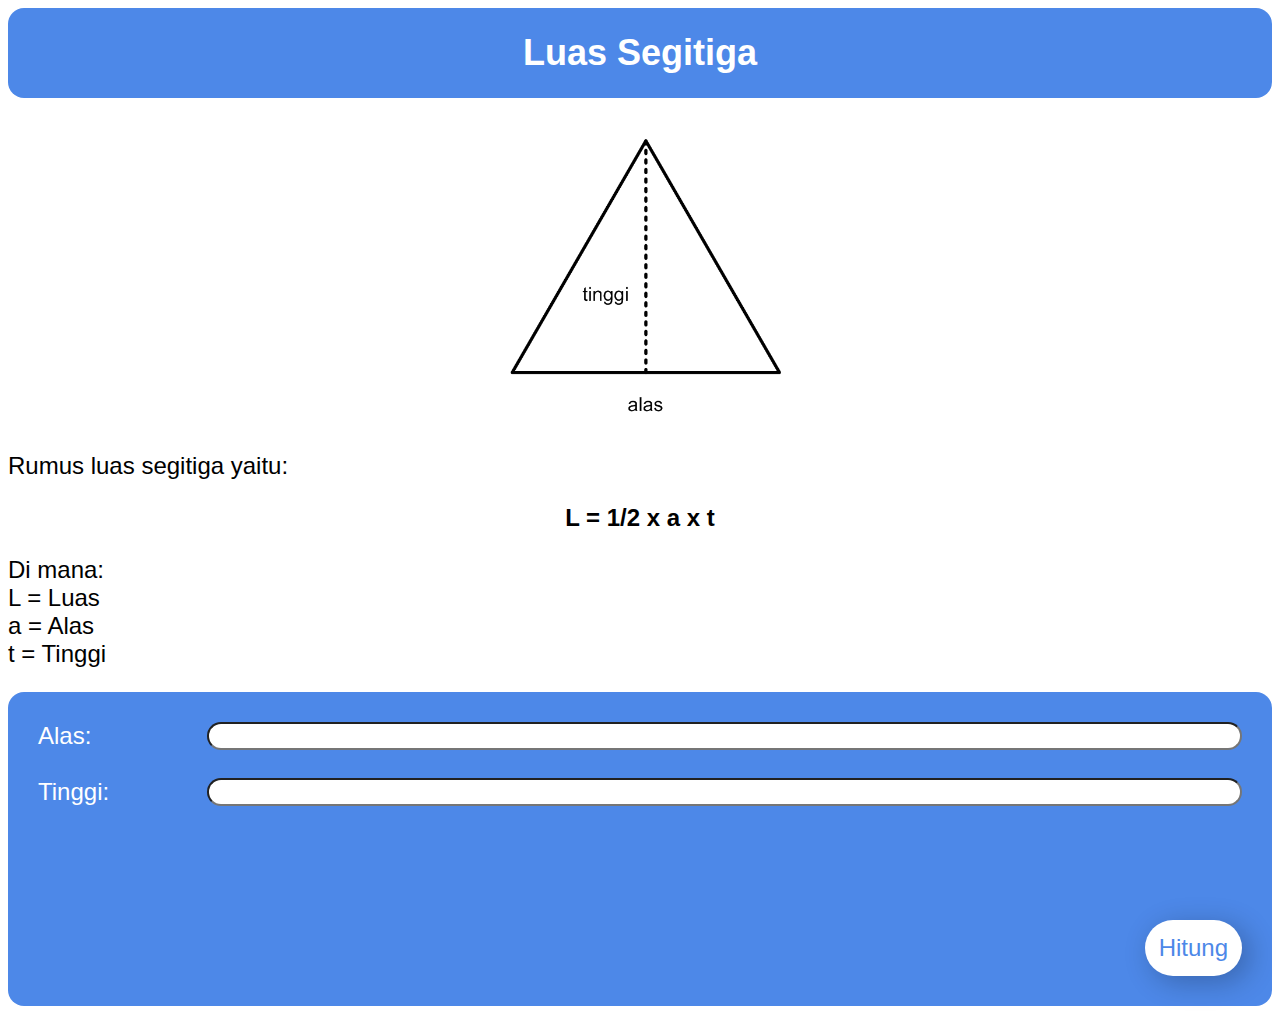
==== index.html @ d50e975f "initial commit" ====
<!DOCTYPE html>
<html lang="en">
  <head>
    <meta charset="UTF-8" />
    <meta name="viewport" content="width=device-width, initial-scale=1.0" />
    <title>Kalkulator Segitiga</title>
    <link rel="stylesheet" href="css/styles.css" />
    
  </head>
  <body id="body">
    <h2 id="title-text">Luas Segitiga</h2>
    <div class="rumus-img">
      <img src="img/rumusluassegitiga.png" alt="rumus luas segitiga" />
    </div>
    <p>Rumus luas segitiga yaitu:</p>
    <p class="teks-rumus">L = 1/2 x a x t</p>
    <p>Di mana: <br />L = Luas<br />a = Alas<br />t = Tinggi</p>
    <section>
        <form>
            <ul class="input-section">
                <li class="form-row">
                  <label for="alas">Alas:</label>
                  <input type="number" id="alas">
                </li>
                <li class="form-row">
                  <label for="tinggi">Tinggi:</label>
                  <input type="number" id="tinggi">
                </li>
                <li class="form-row">
                  <p id="hasil"></label>
                </li>
                <li class="form-row">
                  <button type="button" class="btn" onclick="LuasSegitiga();">Hitung</button>
                </li>
              </ul>
        </form>
    </section>
    <script src="js/script.js"></script>
  </body>
</html>
---- css/styles.css ----
#body {
  font-family: Arial, Helvetica, sans-serif;
  font-size: 24px;
}

#title-text {
  display: flex;
  justify-content: center;
  align-self: flex-start;
  background-color: #4d88e8;
  color: white;
  padding: 24px;
  margin-top: 0px;
  border-radius: 16px;
}

.teks-rumus {
  display: flex;
  font-weight: bold;
  justify-content: center;
  align-items: center;
}

.rumus-img {
  display: flex;
  justify-content: center;
  align-items: center;
}

.rumus-img > img {
  width: auto;
  height: 300px;
}

.input-section {
  background-color: #4d88e8;
  list-style-type: none;
  color: white;
  border-radius: 16px;
  padding: 16px;
}

.form-row {
  display: flex;
  justify-content: flex-end;
  padding: 14px;
}

.form-row > label {
  flex: 1;
}

.form-row > input {
  flex: 6;
  border-radius: 16px;
  padding-left: 12px;
}

.form-row > p {
    flex: 1;
    padding-left: 12px;
}

.btn{
  background-color: white;
  border: 0;
  border-radius: 32px;
  color: #4d88e8;
  font-size: 24px;
  margin-top: 10px;
  box-shadow: 7px 6px 28px 1px rgba(0, 0, 0, 0.24);
  padding: 14px;
  cursor: pointer;
  transition: 0.05s all;
}

.btn:active{
    transform: scale(0.9);
    box-shadow: 3px 2px 22px 1px rgba(0, 0, 0, 0.24);
}
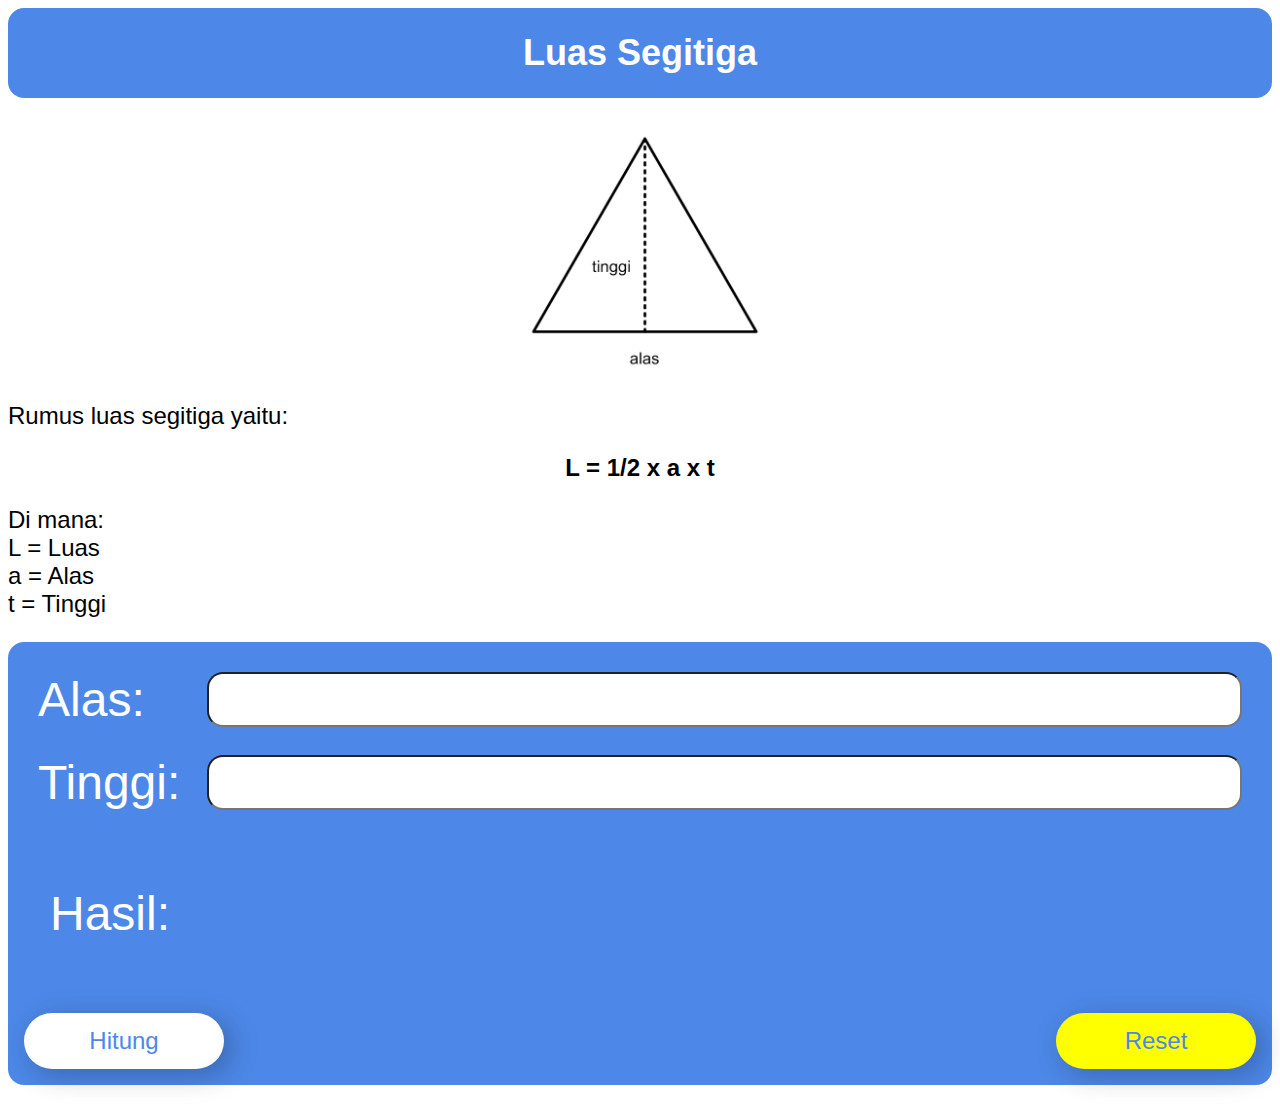
==== commit cd82b63e: "added reset button" ====
--- a/index.html
+++ b/index.html
@@ -5,18 +5,22 @@
     <meta name="viewport" content="width=device-width, initial-scale=1.0" />
     <title>Kalkulator Segitiga</title>
     <link rel="stylesheet" href="css/styles.css" />
-    
+    <script src="js/script.js"></script>
   </head>
-  <body id="body">
+  <body>
     <h2 id="title-text">Luas Segitiga</h2>
+    <!-- <picture class="rumus-img">
+      <source srcset="img/rumusluassegitiga" media="(prefers-colors-scheme: light)"/>
+      <source srcset="img/rumusluassegitiga-dark" media="(prefers-colors-scheme: dark)"/>
+    </picture> -->
     <div class="rumus-img">
-      <img src="img/rumusluassegitiga.png" alt="rumus luas segitiga" />
+      <img class="color-invertible" src="img/rumusluassegitiga.png" alt="rumus luas segitiga" />
     </div>
     <p>Rumus luas segitiga yaitu:</p>
     <p class="teks-rumus">L = 1/2 x a x t</p>
     <p>Di mana: <br />L = Luas<br />a = Alas<br />t = Tinggi</p>
     <section>
-        <form>
+        <form id="input-form">
             <ul class="input-section">
                 <li class="form-row">
                   <label for="alas">Alas:</label>
@@ -27,14 +31,14 @@
                   <input type="number" id="tinggi">
                 </li>
                 <li class="form-row">
-                  <p id="hasil"></label>
+                  <p id="hasil">Hasil:</label>
                 </li>
-                <li class="form-row">
-                  <button type="button" class="btn" onclick="LuasSegitiga();">Hitung</button>
+                <li class="button-row">
+                  <button class="hitung" type="button" onclick="LuasSegitiga();">Hitung</button>
+                  <button class="reset-btn" type="button" onclick="ResetForm();">Reset</button>
                 </li>
               </ul>
         </form>
     </section>
-    <script src="js/script.js"></script>
   </body>
 </html>
--- a/css/styles.css
+++ b/css/styles.css
@@ -1,4 +1,17 @@
-#body {
+@media (prefers-color-scheme: dark) {
+  body {
+    font-family: Arial, Helvetica, sans-serif;
+    font-size: 24px;
+    color: white;
+    background-color: black;
+  }
+
+  .color-invertible {
+    filter: invert(100%);
+  }
+}
+
+body {
   font-family: Arial, Helvetica, sans-serif;
   font-size: 24px;
 }
@@ -29,7 +42,7 @@
 
 .rumus-img > img {
   width: auto;
-  height: 300px;
+  height: 250px;
 }
 
 .input-section {
@@ -48,6 +61,7 @@
 
 .form-row > label {
   flex: 1;
+  font-size: 48px;
 }
 
 .form-row > input {
@@ -57,15 +71,22 @@
 }
 
 .form-row > p {
-    flex: 1;
-    padding-left: 12px;
+  flex: 1;
+  font-size: 48px;
+  padding-left: 12px;
 }
 
-.btn{
+.button-row{
+  display: flex;
+  justify-content: space-between;
+}
+
+.button-row > .hitung {
   background-color: white;
   border: 0;
   border-radius: 32px;
   color: #4d88e8;
+  width: 200px;
   font-size: 24px;
   margin-top: 10px;
   box-shadow: 7px 6px 28px 1px rgba(0, 0, 0, 0.24);
@@ -74,7 +95,21 @@
   transition: 0.05s all;
 }
 
-.btn:active{
-    transform: scale(0.9);
-    box-shadow: 3px 2px 22px 1px rgba(0, 0, 0, 0.24);
-}+.button-row > .reset-btn {
+  background-color: yellow;
+  border: 0;
+  border-radius: 32px;
+  color: #4d88e8;
+  width: 200px;
+  font-size: 24px;
+  margin-top: 10px;
+  box-shadow: 7px 6px 28px 1px rgba(0, 0, 0, 0.24);
+  padding: 14px;
+  cursor: pointer;
+  transition: 0.05s all;
+}
+
+.form-row > button:active {
+  transform: scale(0.9);
+  box-shadow: 3px 2px 22px 1px rgba(0, 0, 0, 0.24);
+}
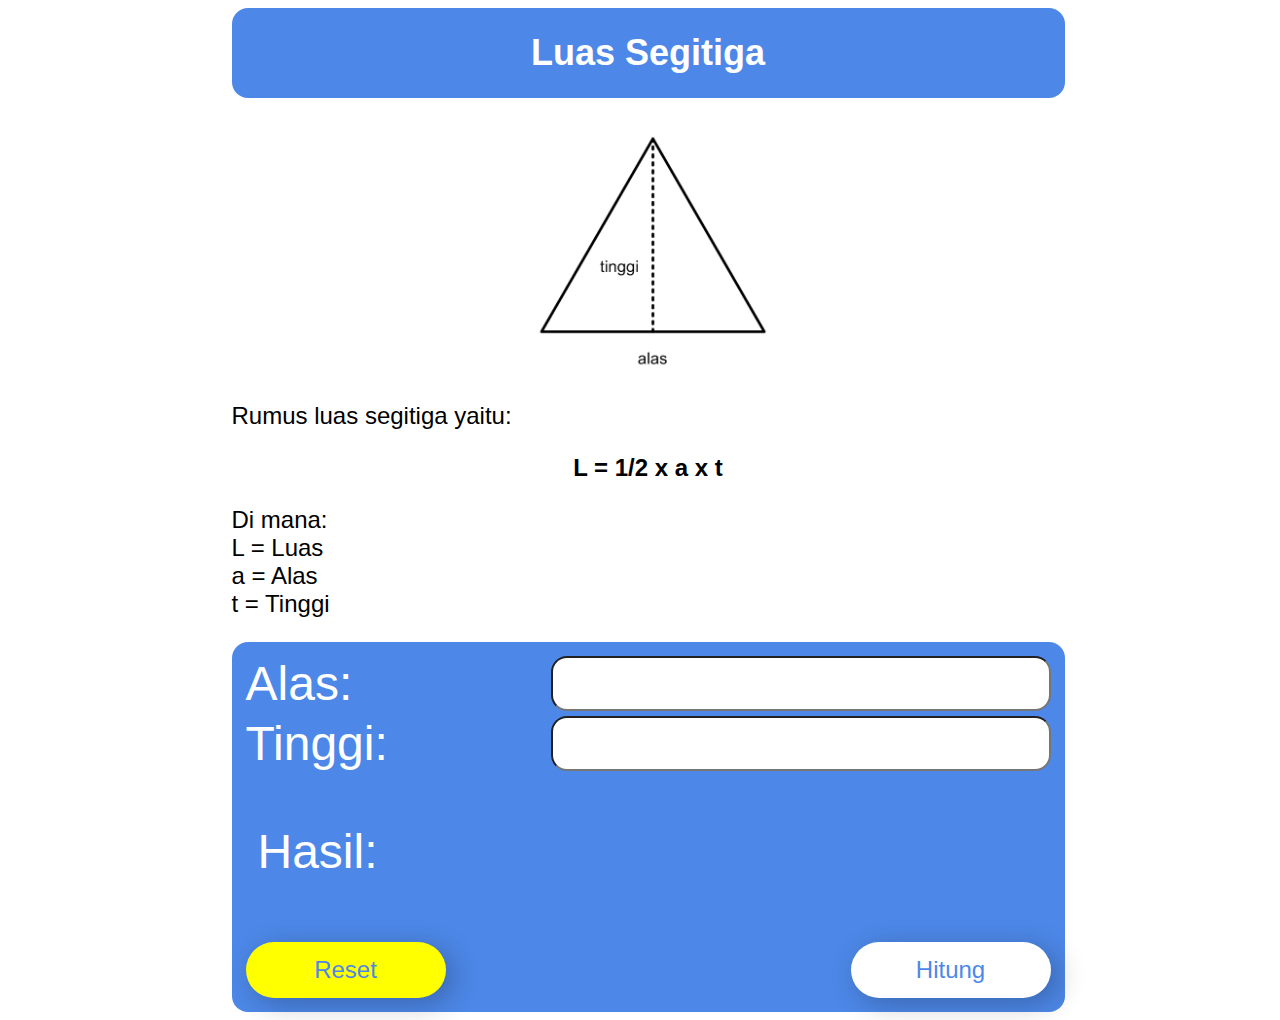
==== commit 6dbf7a96: "fixed mobile view" ====
--- a/index.html
+++ b/index.html
@@ -8,37 +8,25 @@
     <script src="js/script.js"></script>
   </head>
   <body>
-    <h2 id="title-text">Luas Segitiga</h2>
-    <!-- <picture class="rumus-img">
-      <source srcset="img/rumusluassegitiga" media="(prefers-colors-scheme: light)"/>
-      <source srcset="img/rumusluassegitiga-dark" media="(prefers-colors-scheme: dark)"/>
-    </picture> -->
-    <div class="rumus-img">
-      <img class="color-invertible" src="img/rumusluassegitiga.png" alt="rumus luas segitiga" />
+    <div class="main-container">
+      <h2 id="title-text">Luas Segitiga</h2>
+      <div class="rumus-img">
+        <img class="color-invertible" src="img/rumusluassegitiga.png" alt="rumus luas segitiga" />
+      </div>
+      <p>Rumus luas segitiga yaitu:</p>
+      <p class="teks-rumus">L = 1/2 x a x t</p>
+      <p>Di mana: <br />L = Luas<br />a = Alas<br />t = Tinggi</p>
+      <section class="input-section">
+        <form  id="input-form">
+          <label for="alas">Alas</label>
+          <input type="number" id="alas">
+          <label for="tinggi">Tinggi</label>
+          <input type="number" id="tinggi">
+          <p id="hasil">Hasil:</p>
+          <button class="reset-btn" type="button" onclick="ResetForm();">Reset</button>
+          <button class="hitung" type="button" onclick="LuasSegitiga();">Hitung</button>
+        </form>
+      </section>
     </div>
-    <p>Rumus luas segitiga yaitu:</p>
-    <p class="teks-rumus">L = 1/2 x a x t</p>
-    <p>Di mana: <br />L = Luas<br />a = Alas<br />t = Tinggi</p>
-    <section>
-        <form id="input-form">
-            <ul class="input-section">
-                <li class="form-row">
-                  <label for="alas">Alas:</label>
-                  <input type="number" id="alas">
-                </li>
-                <li class="form-row">
-                  <label for="tinggi">Tinggi:</label>
-                  <input type="number" id="tinggi">
-                </li>
-                <li class="form-row">
-                  <p id="hasil">Hasil:</label>
-                </li>
-                <li class="button-row">
-                  <button class="hitung" type="button" onclick="LuasSegitiga();">Hitung</button>
-                  <button class="reset-btn" type="button" onclick="ResetForm();">Reset</button>
-                </li>
-              </ul>
-        </form>
-    </section>
   </body>
 </html>
--- a/css/styles.css
+++ b/css/styles.css
@@ -11,105 +11,229 @@
   }
 }
 
-body {
-  font-family: Arial, Helvetica, sans-serif;
-  font-size: 24px;
+@media (pointer: coarse) {
+  /* mobile */
+  body {
+    font-family: Arial, Helvetica, sans-serif;
+    font-size: 12px;
+  }
+
+  #title-text {
+    display: flex;
+    justify-content: center;
+    align-self: flex-start;
+    background-color: #4d88e8;
+    color: white;
+    padding: 24px;
+    margin-top: 0px;
+    border-radius: 16px;
+  }
+
+  .teks-rumus {
+    display: flex;
+    font-weight: bold;
+    justify-content: center;
+    align-items: center;
+  }
+
+  .rumus-img {
+    display: flex;
+    justify-content: center;
+    align-items: center;
+  }
+
+  .rumus-img > img {
+    width: auto;
+    height: 150px;
+  }
+
+  .input-section {
+    display: flex;
+    justify-content: center;
+  }
+
+  #input-form {
+    background-color: #4d88e8;
+    list-style-type: none;
+    color: white;
+    border-radius: 16px;
+    display: grid;
+    grid-template-columns: max-content max-content;
+    width: fit-content;
+    justify-self: center;
+    justify-content: start;
+    padding: 14px;
+    gap: 5px;
+  }
+
+  #input-form > label {
+    text-align: right;
+    font-size: 20px;
+  }
+
+  #input-form > label:after {
+    content: ":";
+  }
+
+  #input-form > input {
+    font-size: 18px;
+    border-radius: 16px;
+    padding-left: 12px;
+  }
+
+  #input-form > p {
+    grid-column: span 2;
+    font-size: 20px;
+    padding-left: 12px;
+  }
+
+  .hitung {
+    background-color: white;
+    border: 0;
+    justify-self: end;
+    border-radius: 24px;
+    color: #4d88e8;
+    width: auto;
+    font-size: 16px;
+    margin-top: 10px;
+    box-shadow: 7px 6px 28px 1px rgba(0, 0, 0, 0.24);
+    padding: 12px;
+    cursor: pointer;
+    transition: 0.05s all;
+  }
+
+  .reset-btn {
+    background-color: yellow;
+    border: 0;
+    justify-self: start;
+    border-radius: 24px;
+    color: #4d88e8;
+    width: auto;
+    font-size: 16px;
+    margin-top: 10px;
+    box-shadow: 7px 6px 28px 1px rgba(0, 0, 0, 0.24);
+    padding: 12px;
+    cursor: pointer;
+    transition: 0.05s all;
+  }
+
+  #input-form > button:active {
+    transform: scale(0.9);
+    box-shadow: 3px 2px 22px 1px rgba(0, 0, 0, 0.24);
+  }
 }
 
-#title-text {
-  display: flex;
-  justify-content: center;
-  align-self: flex-start;
-  background-color: #4d88e8;
-  color: white;
-  padding: 24px;
-  margin-top: 0px;
-  border-radius: 16px;
+@media (pointer: fine), (pointer: none) {
+  /* desktop */
+  body {
+    font-family: Arial, Helvetica, sans-serif;
+    font-size: 24px;
+    width: 100%;
+  }
+
+  #title-text {
+    text-align: center;
+    background-color: #4d88e8;
+    color: white;
+    padding: 24px;
+    margin-top: 0px;
+    border-radius: 16px;
+  }
+
+  .main-container{
+    margin: auto;
+    width: fit-content;
+  }
+
+  .teks-rumus {
+    display: flex;
+    font-weight: bold;
+    justify-content: center;
+  }
+
+  .rumus-img {
+    display: flex;
+    justify-content: center;
+    align-items: center;
+  }
+
+  .rumus-img > img {
+    width: auto;
+    height: 250px;
+  }
+
+  .input-section {
+    display: flex;
+    justify-content: center;
+  }
+
+  #input-form {
+    background-color: #4d88e8;
+    list-style-type: none;
+    color: white;
+    border-radius: 16px;
+    display: grid;
+    grid-template-columns: 300px 500px;
+    width: fit-content;
+    justify-self: center;
+    justify-content: start;
+    padding: 14px;
+    gap: 5px;
+  }
+
+  #input-form > label {
+    text-align: left;
+    font-size: 48px;
+  }
+
+  #input-form > label:after {
+    content: ":";
+  }
+
+  #input-form > input {
+    font-size: 36px;
+    border-radius: 16px;
+    padding-left: 12px;
+  }
+
+  #input-form > p {
+    grid-column: span 2;
+    font-size: 48px;
+    padding-left: 12px;
+  }
+
+  .hitung {
+    background-color: white;
+    border: 0;
+    justify-self: end;
+    border-radius: 32px;
+    color: #4d88e8;
+    width: 200px;
+    font-size: 24px;
+    margin-top: 10px;
+    box-shadow: 7px 6px 28px 1px rgba(0, 0, 0, 0.24);
+    padding: 14px;
+    cursor: pointer;
+    transition: 0.05s all;
+  }
+
+  .reset-btn {
+    background-color: yellow;
+    border: 0;
+    justify-self: start;
+    border-radius: 32px;
+    color: #4d88e8;
+    width: 200px;
+    font-size: 24px;
+    margin-top: 10px;
+    box-shadow: 7px 6px 28px 1px rgba(0, 0, 0, 0.24);
+    padding: 14px;
+    cursor: pointer;
+    transition: 0.05s all;
+  }
+
+  #input-form > button:active {
+    transform: scale(0.9);
+    box-shadow: 3px 2px 22px 1px rgba(0, 0, 0, 0.24);
+  }
 }
-
-.teks-rumus {
-  display: flex;
-  font-weight: bold;
-  justify-content: center;
-  align-items: center;
-}
-
-.rumus-img {
-  display: flex;
-  justify-content: center;
-  align-items: center;
-}
-
-.rumus-img > img {
-  width: auto;
-  height: 250px;
-}
-
-.input-section {
-  background-color: #4d88e8;
-  list-style-type: none;
-  color: white;
-  border-radius: 16px;
-  padding: 16px;
-}
-
-.form-row {
-  display: flex;
-  justify-content: flex-end;
-  padding: 14px;
-}
-
-.form-row > label {
-  flex: 1;
-  font-size: 48px;
-}
-
-.form-row > input {
-  flex: 6;
-  border-radius: 16px;
-  padding-left: 12px;
-}
-
-.form-row > p {
-  flex: 1;
-  font-size: 48px;
-  padding-left: 12px;
-}
-
-.button-row{
-  display: flex;
-  justify-content: space-between;
-}
-
-.button-row > .hitung {
-  background-color: white;
-  border: 0;
-  border-radius: 32px;
-  color: #4d88e8;
-  width: 200px;
-  font-size: 24px;
-  margin-top: 10px;
-  box-shadow: 7px 6px 28px 1px rgba(0, 0, 0, 0.24);
-  padding: 14px;
-  cursor: pointer;
-  transition: 0.05s all;
-}
-
-.button-row > .reset-btn {
-  background-color: yellow;
-  border: 0;
-  border-radius: 32px;
-  color: #4d88e8;
-  width: 200px;
-  font-size: 24px;
-  margin-top: 10px;
-  box-shadow: 7px 6px 28px 1px rgba(0, 0, 0, 0.24);
-  padding: 14px;
-  cursor: pointer;
-  transition: 0.05s all;
-}
-
-.form-row > button:active {
-  transform: scale(0.9);
-  box-shadow: 3px 2px 22px 1px rgba(0, 0, 0, 0.24);
-}
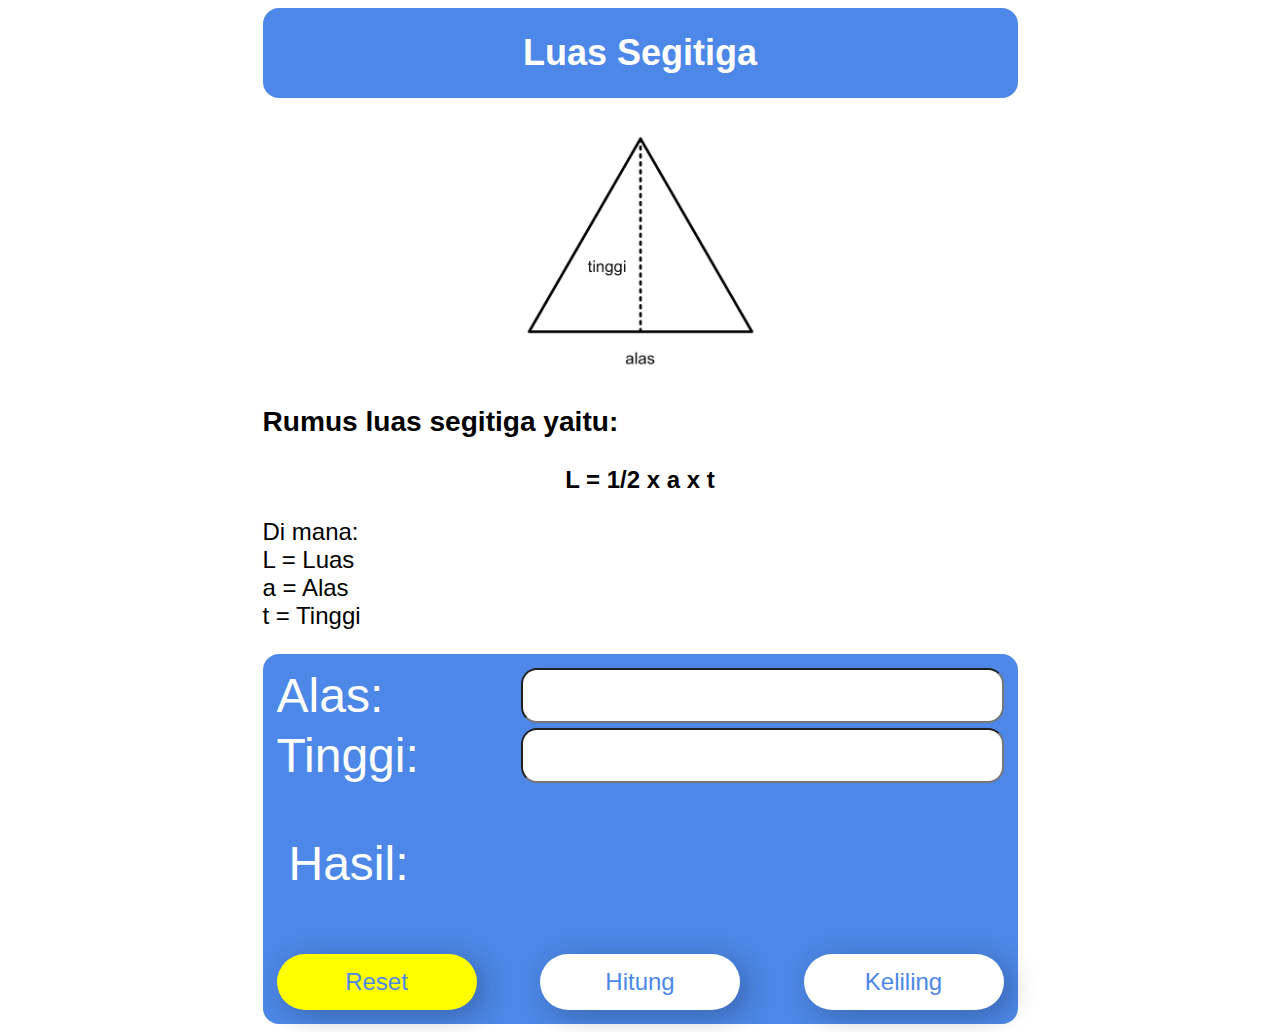
==== commit 5e203f2b: "added keliling, fixed dark mode colour scheme" ====
--- a/index.html
+++ b/index.html
@@ -11,11 +11,11 @@
     <div class="main-container">
       <h2 id="title-text">Luas Segitiga</h2>
       <div class="rumus-img">
-        <img class="color-invertible" src="img/rumusluassegitiga.png" alt="rumus luas segitiga" />
+        <img id="color-invertible" class="color-invertible" src="img/rumusluassegitiga.png" alt="rumus luas segitiga" />
       </div>
-      <p>Rumus luas segitiga yaitu:</p>
+      <h3>Rumus luas segitiga yaitu:</h3>
       <p class="teks-rumus">L = 1/2 x a x t</p>
-      <p>Di mana: <br />L = Luas<br />a = Alas<br />t = Tinggi</p>
+      <p>Di mana: <br>L = Luas<br>a = Alas<br>t = Tinggi</p>
       <section class="input-section">
         <form  id="input-form">
           <label for="alas">Alas</label>
@@ -25,6 +25,7 @@
           <p id="hasil">Hasil:</p>
           <button class="reset-btn" type="button" onclick="ResetForm();">Reset</button>
           <button class="hitung" type="button" onclick="LuasSegitiga();">Hitung</button>
+          <button class="change-page" type="button" onclick="location.href='keliling.html';">Keliling</button>
         </form>
       </section>
     </div>
--- a/css/styles.css
+++ b/css/styles.css
@@ -1,13 +1,23 @@
+:root{
+  --bgcolor: #4d88e8;
+  --blue: #4d88e8;
+  --gray: #333333;
+}
 @media (prefers-color-scheme: dark) {
-  body {
-    font-family: Arial, Helvetica, sans-serif;
-    font-size: 24px;
+  body{
     color: white;
     background-color: black;
   }
 
-  .color-invertible {
+  .color-invertible{
     filter: invert(100%);
+  }
+}
+
+@media (prefers-color-scheme: light){
+  body{
+    color: black;
+    background-color: white;
   }
 }
 
@@ -22,7 +32,7 @@
     display: flex;
     justify-content: center;
     align-self: flex-start;
-    background-color: #4d88e8;
+    background-color: var(--bgcolor);
     color: white;
     padding: 24px;
     margin-top: 0px;
@@ -53,13 +63,13 @@
   }
 
   #input-form {
-    background-color: #4d88e8;
+    background-color: var(--bgcolor);
     list-style-type: none;
     color: white;
     border-radius: 16px;
     display: grid;
-    grid-template-columns: max-content max-content;
-    width: fit-content;
+    grid-template-columns: 1fr 1fr 1fr;
+    width: 100%;
     justify-self: center;
     justify-content: start;
     padding: 14px;
@@ -76,13 +86,14 @@
   }
 
   #input-form > input {
+    grid-column: span 2;
     font-size: 18px;
     border-radius: 16px;
     padding-left: 12px;
   }
 
   #input-form > p {
-    grid-column: span 2;
+    grid-column: span 3;
     font-size: 20px;
     padding-left: 12px;
   }
@@ -90,9 +101,9 @@
   .hitung {
     background-color: white;
     border: 0;
-    justify-self: end;
+    justify-self: center;
     border-radius: 24px;
-    color: #4d88e8;
+    color: var(--bgcolor);
     width: auto;
     font-size: 16px;
     margin-top: 10px;
@@ -107,7 +118,7 @@
     border: 0;
     justify-self: start;
     border-radius: 24px;
-    color: #4d88e8;
+    color: var(--bgcolor);
     width: auto;
     font-size: 16px;
     margin-top: 10px;
@@ -120,6 +131,21 @@
   #input-form > button:active {
     transform: scale(0.9);
     box-shadow: 3px 2px 22px 1px rgba(0, 0, 0, 0.24);
+  }
+
+  .change-page{
+    background-color: white;
+    border: 0;
+    justify-self: end;
+    border-radius: 24px;
+    color: var(--bgcolor);
+    width: auto;
+    font-size: 16px;
+    margin-top: 10px;
+    box-shadow: 7px 6px 28px 1px rgba(0, 0, 0, 0.24);
+    padding: 12px;
+    cursor: pointer;
+    transition: 0.05s all;
   }
 }
 
@@ -128,19 +154,18 @@
   body {
     font-family: Arial, Helvetica, sans-serif;
     font-size: 24px;
-    width: 100%;
   }
 
   #title-text {
     text-align: center;
-    background-color: #4d88e8;
+    background-color: var(--bgcolor);
     color: white;
     padding: 24px;
     margin-top: 0px;
     border-radius: 16px;
   }
 
-  .main-container{
+  .main-container {
     margin: auto;
     width: fit-content;
   }
@@ -168,12 +193,12 @@
   }
 
   #input-form {
-    background-color: #4d88e8;
+    background-color: var(--bgcolor);
     list-style-type: none;
     color: white;
     border-radius: 16px;
     display: grid;
-    grid-template-columns: 300px 500px;
+    grid-template-columns: 1fr 1fr 1fr;
     width: fit-content;
     justify-self: center;
     justify-content: start;
@@ -191,13 +216,14 @@
   }
 
   #input-form > input {
+    grid-column: span 2;
     font-size: 36px;
     border-radius: 16px;
     padding-left: 12px;
   }
 
   #input-form > p {
-    grid-column: span 2;
+    grid-column: span 3;
     font-size: 48px;
     padding-left: 12px;
   }
@@ -205,9 +231,9 @@
   .hitung {
     background-color: white;
     border: 0;
-    justify-self: end;
+    justify-self: center;
     border-radius: 32px;
-    color: #4d88e8;
+    color: var(--bgcolor);
     width: 200px;
     font-size: 24px;
     margin-top: 10px;
@@ -222,7 +248,7 @@
     border: 0;
     justify-self: start;
     border-radius: 32px;
-    color: #4d88e8;
+    color: var(--bgcolor);
     width: 200px;
     font-size: 24px;
     margin-top: 10px;
@@ -236,4 +262,19 @@
     transform: scale(0.9);
     box-shadow: 3px 2px 22px 1px rgba(0, 0, 0, 0.24);
   }
-}
+
+  .change-page{
+    background-color: white;
+    border: 0;
+    justify-self: end;
+    border-radius: 32px;
+    color: var(--bgcolor);
+    width: 200px;
+    font-size: 24px;
+    margin-top: 10px;
+    box-shadow: 7px 6px 28px 1px rgba(0, 0, 0, 0.24);
+    padding: 14px;
+    cursor: pointer;
+    transition: 0.05s all;
+  }
+}
